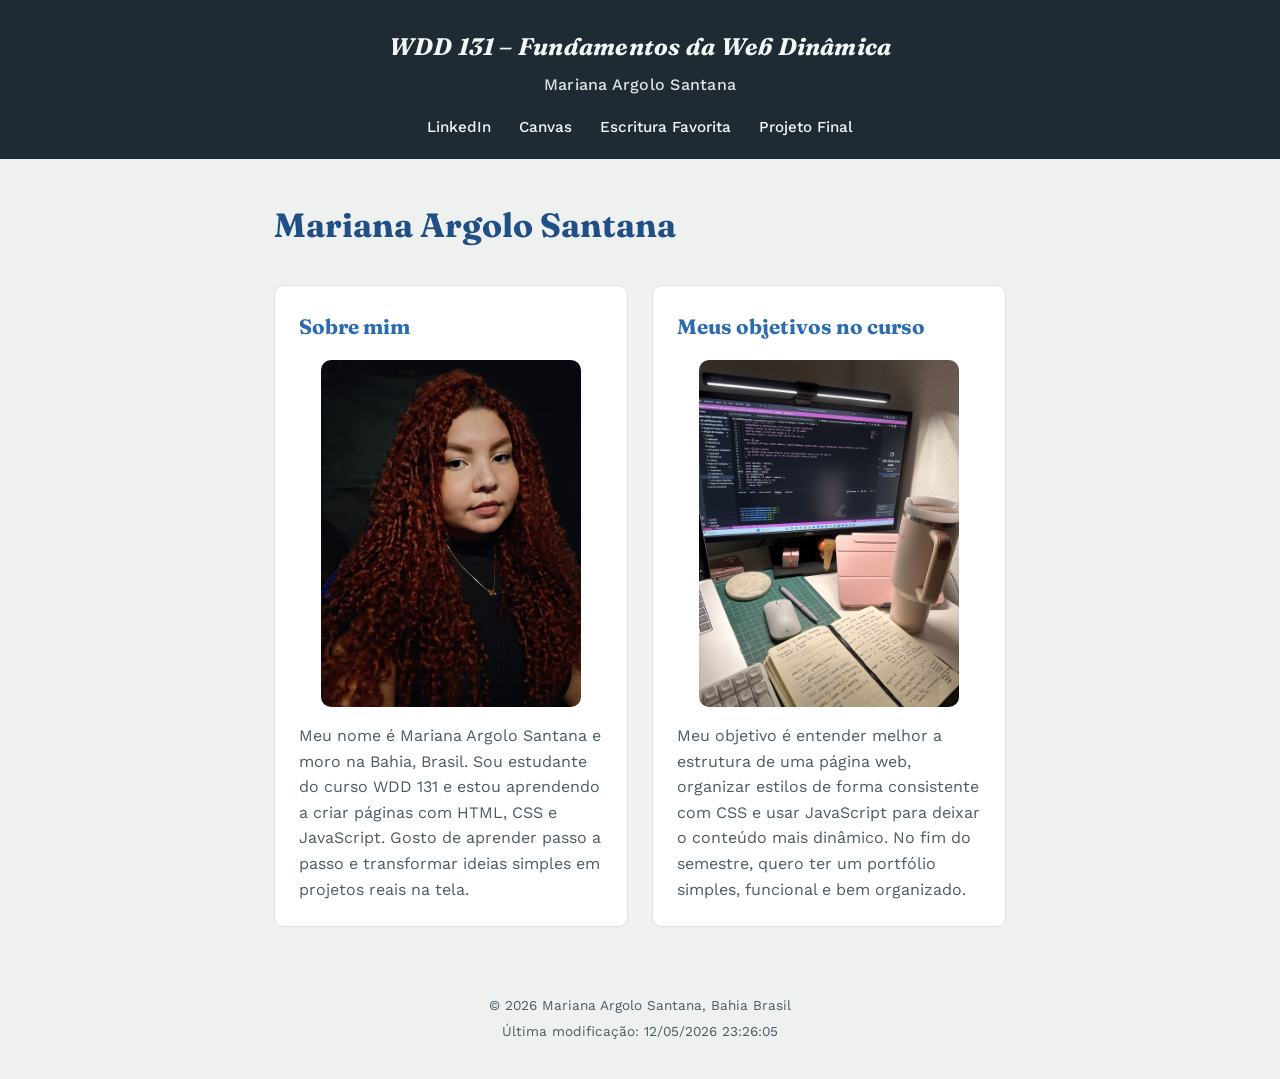
==== index.html @ a4b1ee3c "Create home page" ====
<!DOCTYPE html>
<html lang="pt-BR">
<head>
  <meta charset="UTF-8">
  <meta name="viewport" content="width=device-width, initial-scale=1.0">
  <title>WDD 131 – Fundamentos da Web Dinâmica - Mariana Argolo Santana</title>
  <meta name="description" content="WDD 131 – Fundamentos da Web Dinâmica. Página inicial de Mariana Argolo Santana, estudante do curso, com informações pessoais, objetivos de aprendizagem, HTML, CSS e JavaScript.">
  <meta name="author" content="Mariana Argolo Santana">

  <link rel="preconnect" href="https://fonts.googleapis.com">
  <link rel="preconnect" href="https://fonts.gstatic.com" crossorigin>
  <link href="https://fonts.googleapis.com/css2?family=Fraunces:ital,wght@0,600;0,700;1,500&family=Work+Sans:wght@400;500;600&display=swap" rel="stylesheet">

  <link rel="stylesheet" href="estilos/base.css">
  <script src="scripts/obterdatas.js" defer></script>
</head>
<body>

  <header>
    <h1>
      WDD 131 – Fundamentos da Web Dinâmica
      <span>Mariana Argolo Santana</span>
    </h1>

    <nav>
      <ul>
        <li><a href="https://www.linkedin.com/" target="_blank" rel="noopener">LinkedIn</a></li>
        <li><a href="https://byupw.instructure.com/" target="_blank" rel="noopener">Canvas</a></li>
        <li><a href="https://www.churchofjesuschrist.org/study/scriptures/bofm/2-ne/32?lang=por&id=p7#p7" target="_blank" rel="noopener">Escritura Favorita</a></li>
        <li><a href="#">Projeto Final</a></li>
      </ul>
    </nav>
  </header>

  <main>
    <h1>Mariana Argolo Santana</h1>

    <section class="card">
      <h2>Sobre mim</h2>
      <img src="imagens/perfil.jpg" alt="Foto de perfil de Mariana Argolo Santana" width="300" height="400" loading="lazy">
      <p>
        Meu nome é Mariana Argolo Santana e moro na Bahia, Brasil. Sou estudante
        do curso WDD 131 e estou aprendendo a criar páginas com HTML, CSS e
        JavaScript. Gosto de aprender passo a passo e transformar ideias simples
        em projetos reais na tela.
      </p>
    </section>

     <section class="card">
   <h2>Meus objetivos no curso</h2>
   <img src="imagens/objetivo.jpg" alt="Mesa de estudos com computador, caderno e materiais de programação" width="300" height="400" loading="lazy">
   <p>
     Meu objetivo é entender melhor a estrutura de uma página web, organizar
     estilos de forma consistente com CSS e usar JavaScript para deixar o
     conteúdo mais dinâmico. No fim do semestre, quero ter um portfólio simples,
     funcional e bem organizado.
   </p>
 </section>
  </main>

  <footer>
    <p>&copy; <span id="anoatual"></span> Mariana Argolo Santana, Bahia Brasil</p>
    <p id="ultimaModificacao"></p>
  </footer>

</body>
</html>
---- estilos/base.css ----
/* ==========================================================================
   base.css — WDD 131 Página Inicial
   ========================================================================== */

:root {
  --cor-fundo: #EEF1F0;
  --cor-texto: #1F2A33;
  --cor-texto-suave: #4B5A63;
  --cor-primaria: #2B6CB0;
  --cor-primaria-escura: #204F85;
  --cor-acento: #C08B33;
  --cor-cartao: #FFFFFF;
  --cor-borda: #DDE3E2;

  --fonte-titulo: "Fraunces", Georgia, serif;
  --fonte-corpo: "Work Sans", "Segoe UI", sans-serif;

  --largura-conteudo: 780px;
}

* {
  box-sizing: border-box;
}

html {
  scroll-behavior: smooth;
}

body {
  margin: 0;
  font-family: var(--fonte-corpo);
  color: var(--cor-texto);
  background-color: var(--cor-fundo);
  line-height: 1.6;
}

/* ---------- Cabeçalho ---------- */

header {
  background-color: var(--cor-texto);
  color: #F4F6F5;
  padding: 1.75rem 1.5rem 1.25rem;
}

header h1 {
  text-align: center;
  font-family: var(--fonte-titulo);
  font-weight: 700;
  font-style: italic;
  font-size: 1.5rem;
  letter-spacing: 0.01em;
  margin: 0 0 1rem;
}

header h1 span {
  display: block;
  font-family: var(--fonte-corpo);
  font-size: 1rem;
  font-style: normal;
  font-weight: 500;
  margin-top: 0.35rem;
  color: #DDE3E2;
}

header nav ul {
  list-style: none;
  display: flex;
  flex-wrap: wrap;
  justify-content: center;
  gap: 1.75rem;
  margin: 0;
  padding: 0;
}

header nav a {
  position: relative;
  color: #F4F6F5;
  text-decoration: none;
  font-weight: 500;
  font-size: 0.95rem;
  padding-bottom: 0.3rem;
}

header nav a::after {
  content: "";
  position: absolute;
  left: 50%;
  right: 50%;
  bottom: 0;
  height: 2px;
  background-color: var(--cor-acento);
  transition: left 0.25s ease, right 0.25s ease;
}

header nav a:hover::after,
header nav a:focus-visible::after {
  left: 0;
  right: 0;
}

header nav a:focus-visible {
  outline: 2px solid var(--cor-acento);
  outline-offset: 3px;
}

/* ---------- Conteúdo principal ---------- */

main {
  max-width: var(--largura-conteudo);
  margin: 2.5rem auto;
  padding: 0 1.5rem;
  display: grid;
  grid-template-columns: 1fr;
  gap: 1.5rem;
}

main > h1 {
  grid-column: 1 / -1;
  font-family: var(--fonte-titulo);
  font-size: 2.1rem;
  margin: 0 0 0.5rem;
  color: var(--cor-primaria-escura);
}

.card {
  background-color: var(--cor-cartao);
  border: 1px solid var(--cor-borda);
  border-radius: 10px;
  padding: 1.5rem;
}

.card h2 {
  font-family: var(--fonte-titulo);
  font-size: 1.3rem;
  color: var(--cor-primaria);
  margin-top: 0;
}

.card img {
  display: block;
  max-width: 260px;
  width: 100%;
  height: auto;
  border-radius: 10px;
  margin: 0.75rem auto 1rem;
}

.card p {
  color: var(--cor-texto-suave);
  margin: 0;
}

@media (min-width: 640px) {
  main {
    grid-template-columns: 1fr 1fr;
  }
}

/* ---------- Rodapé ---------- */

footer {
  text-align: center;
  padding: 1.5rem 1rem 2rem;
  color: var(--cor-texto-suave);
  font-size: 0.85rem;
}

footer p {
  margin: 0.25rem 0;
}
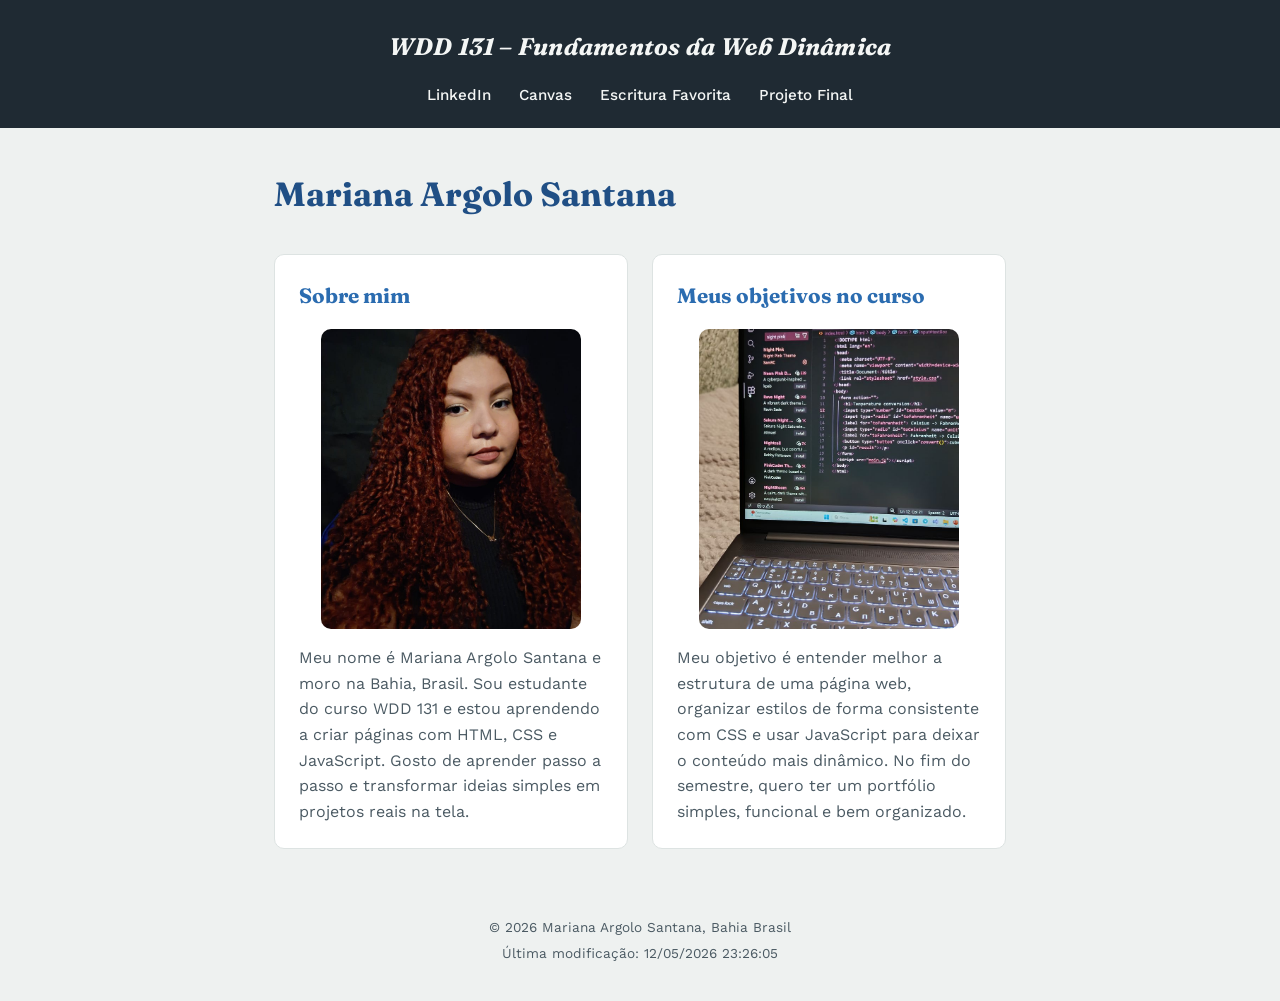
==== commit 0c44d3c3: "Create home page" ====
--- a/index.html
+++ b/index.html
@@ -4,7 +4,7 @@
   <meta charset="UTF-8">
   <meta name="viewport" content="width=device-width, initial-scale=1.0">
   <title>WDD 131 – Fundamentos da Web Dinâmica - Mariana Argolo Santana</title>
-  <meta name="description" content="WDD 131 – Fundamentos da Web Dinâmica. Página inicial de Mariana Argolo Santana, estudante do curso, com informações pessoais, objetivos de aprendizagem, HTML, CSS e JavaScript.">
+  <meta name="description" content="WDD 131 – Fundamentos da Web Dinâmica. Página inicial de Mariana Argolo Santana com estudos, objetivos, HTML, CSS e JavaScript.">
   <meta name="author" content="Mariana Argolo Santana">
 
   <link rel="preconnect" href="https://fonts.googleapis.com">
@@ -17,10 +17,7 @@
 <body>
 
   <header>
-    <h1>
-      WDD 131 – Fundamentos da Web Dinâmica
-      <span>Mariana Argolo Santana</span>
-    </h1>
+    <span id="course-title">WDD 131 – Fundamentos da Web Dinâmica</span>
 
     <nav>
       <ul>
@@ -46,16 +43,16 @@
       </p>
     </section>
 
-     <section class="card">
-   <h2>Meus objetivos no curso</h2>
-   <img src="imagens/objetivo.jpg" alt="Mesa de estudos com computador, caderno e materiais de programação" width="300" height="400" loading="lazy">
-   <p>
-     Meu objetivo é entender melhor a estrutura de uma página web, organizar
-     estilos de forma consistente com CSS e usar JavaScript para deixar o
-     conteúdo mais dinâmico. No fim do semestre, quero ter um portfólio simples,
-     funcional e bem organizado.
-   </p>
- </section>
+    <section class="card">
+      <h2>Meus objetivos no curso</h2>
+      <img src="imagens/objetivo.jpg" alt="Mesa de estudos com computador, caderno e materiais de programação" width="300" height="400" loading="lazy">
+      <p>
+        Meu objetivo é entender melhor a estrutura de uma página web, organizar
+        estilos de forma consistente com CSS e usar JavaScript para deixar o
+        conteúdo mais dinâmico. No fim do semestre, quero ter um portfólio simples,
+        funcional e bem organizado.
+      </p>
+    </section>
   </main>
 
   <footer>
--- a/estilos/base.css
+++ b/estilos/base.css
@@ -42,7 +42,8 @@
   padding: 1.75rem 1.5rem 1.25rem;
 }
 
-header h1 {
+#course-title {
+  display: block;
   text-align: center;
   font-family: var(--fonte-titulo);
   font-weight: 700;
@@ -50,16 +51,7 @@
   font-size: 1.5rem;
   letter-spacing: 0.01em;
   margin: 0 0 1rem;
-}
-
-header h1 span {
-  display: block;
-  font-family: var(--fonte-corpo);
-  font-size: 1rem;
-  font-style: normal;
-  font-weight: 500;
-  margin-top: 0.35rem;
-  color: #DDE3E2;
+  color: #F4F6F5;
 }
 
 header nav ul {
@@ -138,9 +130,10 @@
 
 .card img {
   display: block;
+  width: 100%;
   max-width: 260px;
-  width: 100%;
-  height: auto;
+  height: 300px;
+  object-fit: cover;
   border-radius: 10px;
   margin: 0.75rem auto 1rem;
 }
